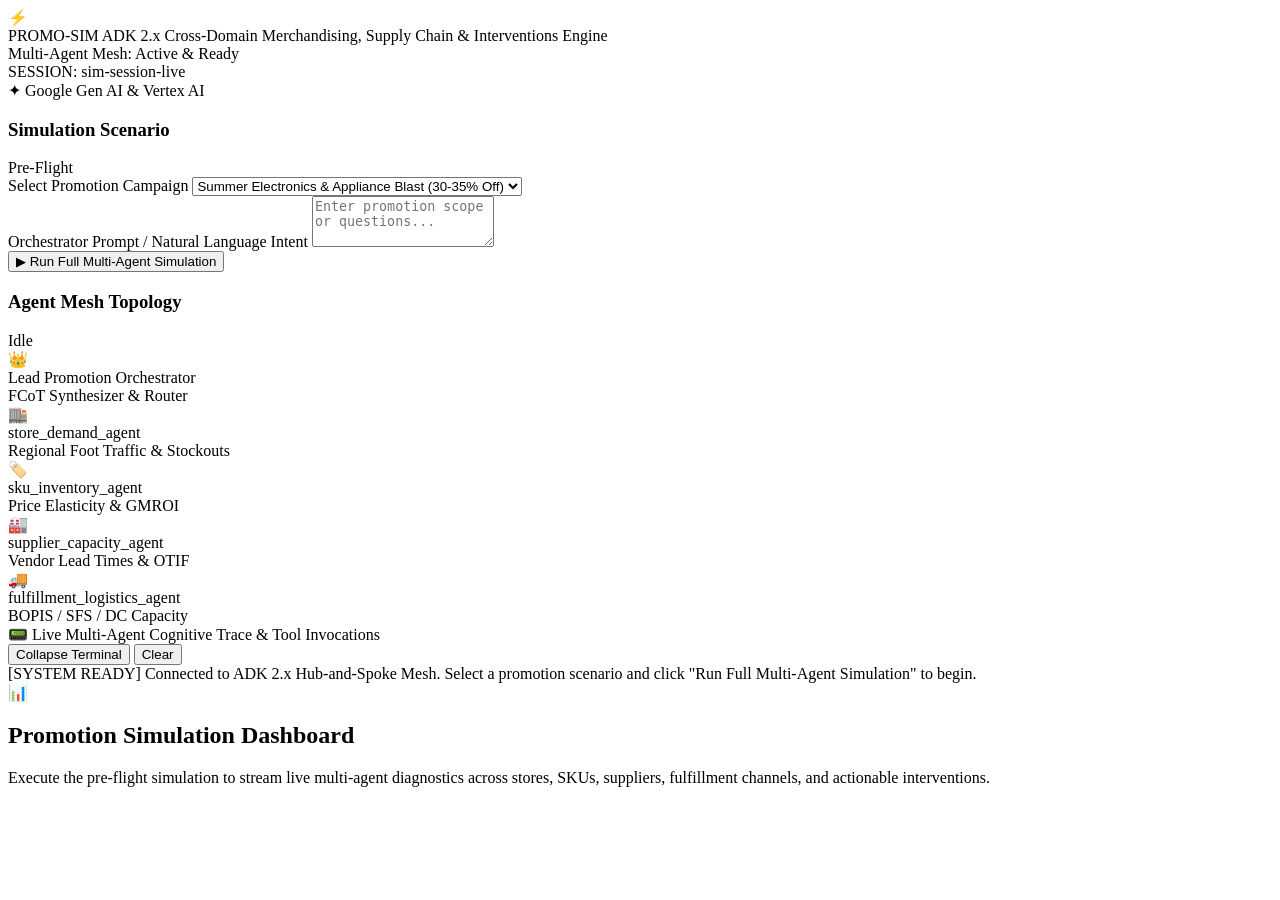
==== frontend/templates/index.html @ 035b29fd "feat: implement ADK 2.x and A2UI multi-agent promotion simulation and interventions platform" ====
<!DOCTYPE html>
<html lang="en">
<head>
    <meta charset="UTF-8">
    <meta name="viewport" content="width=device-width, initial-scale=1.0">
    <title>Promotion Pre-Flight Diagnostic & Interventions Simulator | ADK 2.x & A2UI</title>
    <link rel="stylesheet" href="/static/css/style.css">
    <link rel="preconnect" href="https://fonts.googleapis.com">
    <link rel="preconnect" href="https://fonts.gstatic.com" crossorigin>
    <link href="https://fonts.googleapis.com/css2?family=Plus+Jakarta+Sans:wght@300;400;500;600;700;800&family=JetBrains+Mono:wght@400;500;600&display=swap" rel="stylesheet">
</head>
<body class="theme-dark">
    <!-- Top Global App Bar -->
    <header class="app-header">
        <div class="header-left">
            <div class="brand-logo">
                <span class="logo-icon">⚡</span>
                <div class="logo-text">
                    <span class="logo-title">PROMO-SIM <span class="badge-accent">ADK 2.x</span></span>
                    <span class="logo-subtitle">Cross-Domain Merchandising, Supply Chain & Interventions Engine</span>
                </div>
            </div>
        </div>
        <div class="header-center">
            <div class="orchestrator-status-pill">
                <span class="status-pulse-dot"></span>
                <span class="status-text" id="orchestratorStatusText">Multi-Agent Mesh: Active & Ready</span>
            </div>
        </div>
        <div class="header-right">
            <div class="session-badge">
                <span class="session-label">SESSION:</span>
                <span class="session-id" id="displaySessionId">sim-session-live</span>
            </div>
            <div class="platform-pill">
                <span class="gcp-spark">✦</span> Google Gen AI & Vertex AI
            </div>
        </div>
    </header>

    <!-- Main Application Shell -->
    <main class="app-container">
        <!-- Left Sidebar: Mesh Topology & Scenario Controller -->
        <aside class="sidebar-panel">
            <!-- Scenario Preset Selector -->
            <section class="panel-section">
                <div class="section-header">
                    <h3>Simulation Scenario</h3>
                    <span class="info-pill">Pre-Flight</span>
                </div>
                <div class="form-group">
                    <label for="promoPresetSelect">Select Promotion Campaign</label>
                    <select id="promoPresetSelect" class="custom-select">
                        <option value="promo-summer-tech">Summer Electronics & Appliance Blast (30-35% Off)</option>
                        <option value="promo-flash-weekend">Flash 48-Hour Omni-Deals (40% Off Storewide)</option>
                        <option value="promo-apparel-home">Fall Home Essentials & Lifestyle Upgrade (25% Off)</option>
                    </select>
                </div>
                <div class="form-group">
                    <label for="customPromptInput">Orchestrator Prompt / Natural Language Intent</label>
                    <textarea id="customPromptInput" class="custom-textarea" rows="3" placeholder="Enter promotion scope or questions..."></textarea>
                </div>
                <button id="runSimulationBtn" class="btn btn-primary btn-block">
                    <span class="btn-icon">▶</span> Run Full Multi-Agent Simulation
                </button>
            </section>

            <!-- Agent Mesh Topology Visualizer -->
            <section class="panel-section topology-section">
                <div class="section-header">
                    <h3>Agent Mesh Topology</h3>
                    <span class="badge-status-mesh" id="meshStatusBadge">Idle</span>
                </div>
                <div class="mesh-network-graph" id="meshNetworkGraph">
                    <!-- Orchestrator Node -->
                    <div class="agent-node-card active-lead" id="node_LeadPromotionOrchestrator">
                        <div class="node-icon">👑</div>
                        <div class="node-info">
                            <div class="node-title">Lead Promotion Orchestrator</div>
                            <div class="node-role">FCoT Synthesizer & Router</div>
                        </div>
                        <div class="node-status-indicator ready" id="status_LeadPromotionOrchestrator"></div>
                    </div>

                    <!-- Spoke Connectors -->
                    <div class="topology-spokes">
                        <div class="spoke-line" id="spoke_store"></div>
                        <div class="spoke-line" id="spoke_sku"></div>
                        <div class="spoke-line" id="spoke_supplier"></div>
                        <div class="spoke-line" id="spoke_fulfillment"></div>
                    </div>

                    <!-- 4 Specialized Worker Nodes -->
                    <div class="subagent-grid">
                        <div class="agent-node-card worker-node" id="node_store_demand_agent">
                            <div class="node-icon">🏬</div>
                            <div class="node-info">
                                <div class="node-title">store_demand_agent</div>
                                <div class="node-role">Regional Foot Traffic & Stockouts</div>
                            </div>
                            <div class="node-status-indicator" id="status_store_demand_agent"></div>
                        </div>

                        <div class="agent-node-card worker-node" id="node_sku_inventory_agent">
                            <div class="node-icon">🏷️</div>
                            <div class="node-info">
                                <div class="node-title">sku_inventory_agent</div>
                                <div class="node-role">Price Elasticity & GMROI</div>
                            </div>
                            <div class="node-status-indicator" id="status_sku_inventory_agent"></div>
                        </div>

                        <div class="agent-node-card worker-node" id="node_supplier_capacity_agent">
                            <div class="node-icon">🏭</div>
                            <div class="node-info">
                                <div class="node-title">supplier_capacity_agent</div>
                                <div class="node-role">Vendor Lead Times & OTIF</div>
                            </div>
                            <div class="node-status-indicator" id="status_supplier_capacity_agent"></div>
                        </div>

                        <div class="agent-node-card worker-node" id="node_fulfillment_logistics_agent">
                            <div class="node-icon">🚚</div>
                            <div class="node-info">
                                <div class="node-title">fulfillment_logistics_agent</div>
                                <div class="node-role">BOPIS / SFS / DC Capacity</div>
                            </div>
                            <div class="node-status-indicator" id="status_fulfillment_logistics_agent"></div>
                        </div>
                    </div>
                </div>
            </section>
        </aside>

        <!-- Right Content Area: Terminal & Dynamic A2UI Schema Canvas -->
        <section class="content-panel">
            <!-- Cognitive Trace & Handoff Live Stream -->
            <div class="trace-terminal-wrapper" id="traceTerminalWrapper">
                <div class="terminal-header">
                    <div class="terminal-title">
                        <span class="terminal-icon">📟</span> Live Multi-Agent Cognitive Trace & Tool Invocations
                    </div>
                    <div class="terminal-actions">
                        <button id="toggleTerminalBtn" class="btn-xs">Collapse Terminal</button>
                        <button id="clearTerminalBtn" class="btn-xs">Clear</button>
                    </div>
                </div>
                <div class="terminal-body" id="chatTerminal">
                    <div class="terminal-entry system-welcome">
                        <span class="terminal-timestamp">[SYSTEM READY]</span>
                        <span class="terminal-msg">Connected to ADK 2.x Hub-and-Spoke Mesh. Select a promotion scenario and click "Run Full Multi-Agent Simulation" to begin.</span>
                    </div>
                </div>
            </div>

            <!-- Dynamic A2UI Canvas (Rendered via Schema Factory) -->
            <div class="a2ui-canvas" id="a2uiCanvas">
                <div class="empty-state-card">
                    <div class="empty-state-icon">📊</div>
                    <h2>Promotion Simulation Dashboard</h2>
                    <p>Execute the pre-flight simulation to stream live multi-agent diagnostics across stores, SKUs, suppliers, fulfillment channels, and actionable interventions.</p>
                </div>
            </div>
        </section>
    </main>

    <!-- Toast Notification Container -->
    <div id="toastContainer" class="toast-container"></div>

    <script src="/static/js/app.js"></script>
</body>
</html>
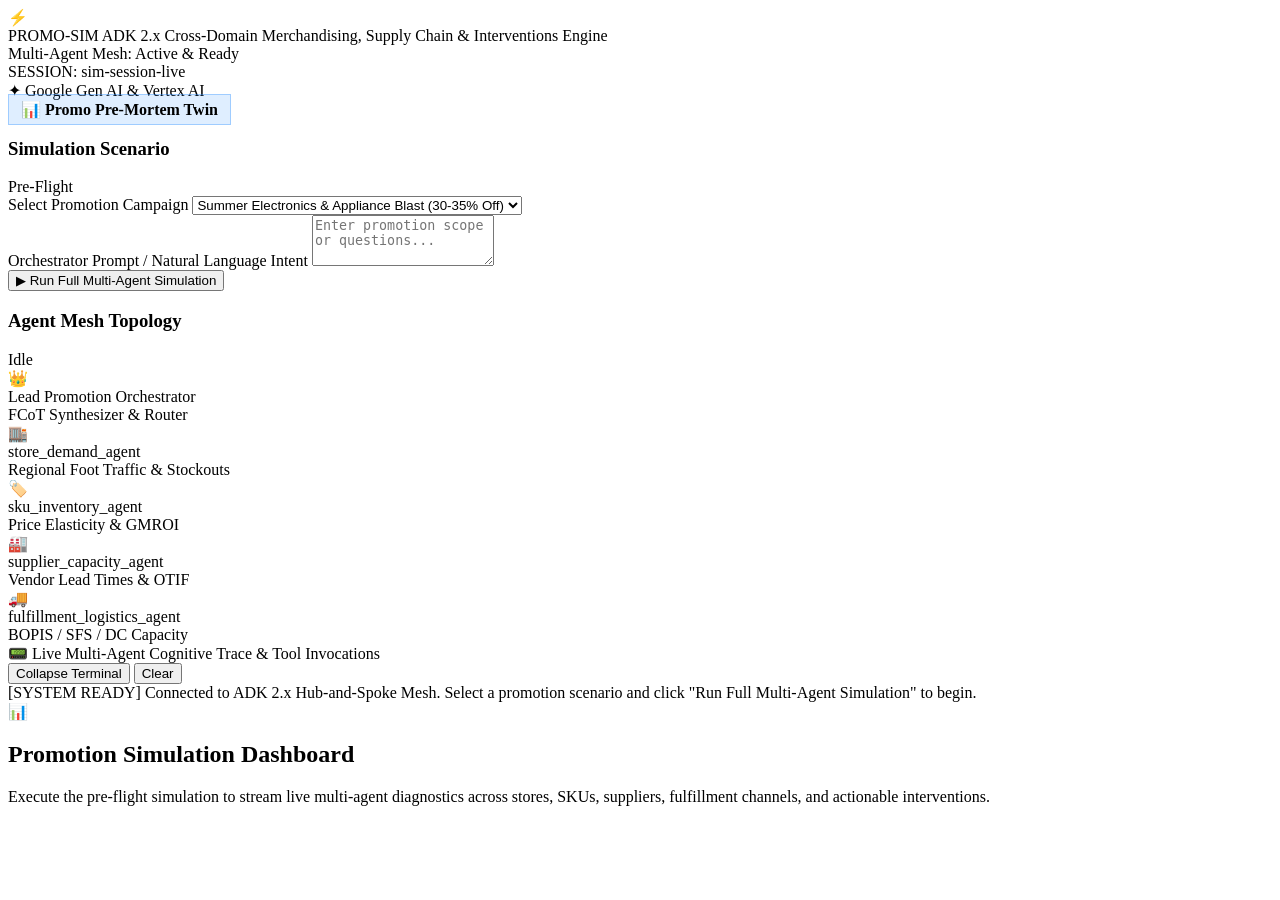
==== commit 76b5ada6: "feat: add Promo Pre-Mortem digital twin cockpit UI with dynamic sliders and network matrix" ====
--- a/frontend/templates/index.html
+++ b/frontend/templates/index.html
@@ -35,6 +35,7 @@
             <div class="platform-pill">
                 <span class="gcp-spark">✦</span> Google Gen AI & Vertex AI
             </div>
+            <a href="/twin" class="btn-xs" style="text-decoration: none; padding: 6px 12px; font-weight: 700; color: var(--accent-blue); background: hsla(212, 100%, 58%, 0.15); border: 1px solid hsla(212, 100%, 58%, 0.35); border-radius: var(--radius-sm);">📊 Promo Pre-Mortem Twin</a>
         </div>
     </header>
 
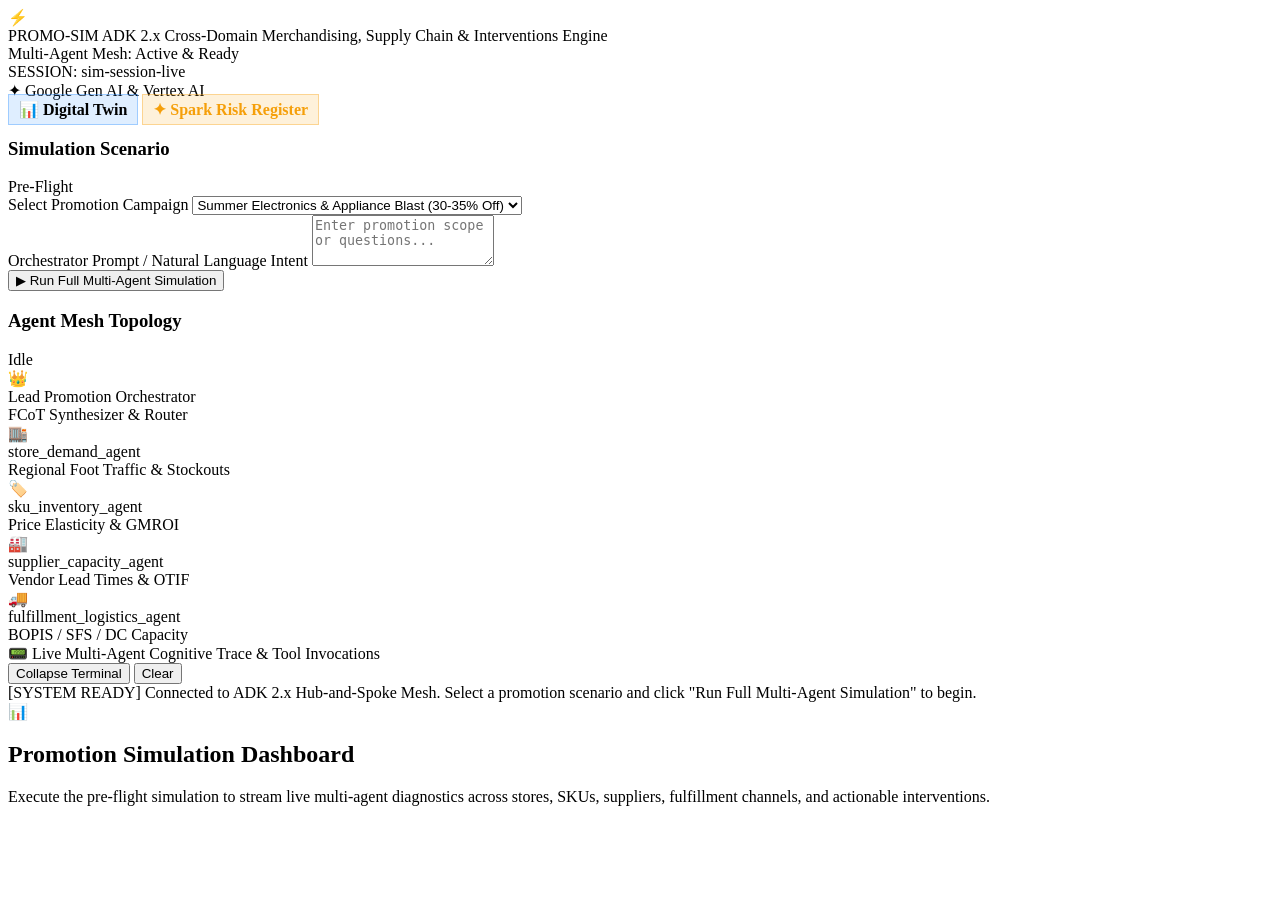
==== commit 6f91190f: "feat: add Spark enterprise campaign ops and risk register swarm UI with 3x3 heatmap" ====
--- a/frontend/templates/index.html
+++ b/frontend/templates/index.html
@@ -35,7 +35,8 @@
             <div class="platform-pill">
                 <span class="gcp-spark">✦</span> Google Gen AI & Vertex AI
             </div>
-            <a href="/twin" class="btn-xs" style="text-decoration: none; padding: 6px 12px; font-weight: 700; color: var(--accent-blue); background: hsla(212, 100%, 58%, 0.15); border: 1px solid hsla(212, 100%, 58%, 0.35); border-radius: var(--radius-sm);">📊 Promo Pre-Mortem Twin</a>
+            <a href="/twin" class="btn-xs" style="text-decoration: none; padding: 6px 10px; font-weight: 700; color: var(--accent-blue); background: hsla(212, 100%, 58%, 0.15); border: 1px solid hsla(212, 100%, 58%, 0.35); border-radius: var(--radius-sm);">📊 Digital Twin</a>
+            <a href="/spark" class="btn-xs" style="text-decoration: none; padding: 6px 10px; font-weight: 700; color: hsl(38, 92%, 50%); background: hsla(38, 92%, 50%, 0.15); border: 1px solid hsla(38, 92%, 50%, 0.35); border-radius: var(--radius-sm);">✦ Spark Risk Register</a>
         </div>
     </header>
 
